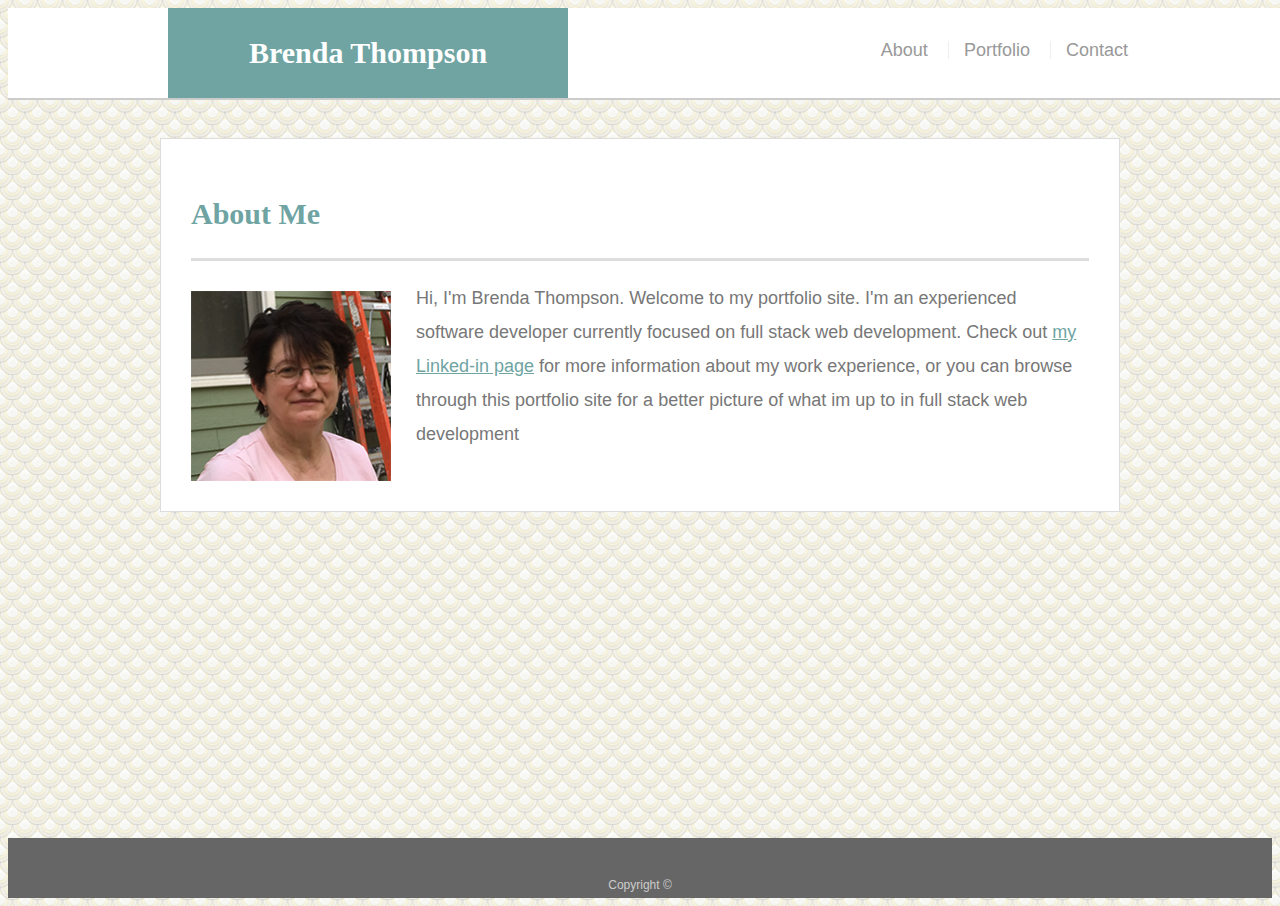
==== index.html @ 2ef13f22 "Intial commit" ====
<!doctype html>
<html lang="en-us">

<head>
  <meta charset="UTF-8">
  <title>About | Brenda Thompson</title>
  <link rel="stylesheet" type="text/css" href="assets/css/style.css">
</head>

<body>

  <header id="masthead">
    <div class="container">
      <a href="index.html" id="logo">Brenda Thompson</a>
      <nav>
        <a href="index.html">About</a>
        <a href="portfolio.html">Portfolio</a>
        <a href="contact.html">Contact</a>
      </nav>
    </div>
  </header>

  <div id="main-container" class="container">
    <section class="main-section">
      <h1>About Me</h1>

      <img src="assets/images/Brenda-portrait.png" class="auth-image" alt="Brenda Thompson">

      <p>Hi, I'm Brenda Thompson. Welcome to my portfolio site. I'm an experienced software 
         developer currently focused on full stack web development. Check out  
      <a class="links" href="https://www.linkedin.com/in/brenda-thompson/" target="_blank">my Linked-in page</a>
         for more information about my work experience, or you can browse through this portfolio 
         site for a better picture of what im up to in full stack web development</p>

    </section>

  </div>

  <footer>
    <div class="container">
      Copyright &copy; 
    </div>
  </footer>
</body>

</html>
---- assets/css/style.css ----
body {
  font-family: Arial, "Helvetica Neue", Helvetica, sans-serif;
  font-size: 18px;
  line-height: 34px;
  color: #777777;
  background: url("../images/gold_scale.png");
}

* {
  box-sizing: border-box;
}

/* general */

.container {
  width: 100%;
  max-width: 960px;
  margin: 0 auto;
  clear: both;
}

h1,
h2,
h3,
p {
  margin-bottom: 20px;
}

p:last-child {
  margin-bottom: 0;
}

h1,
h2,
h3 {
  font-family: Georgia, Times, "Times New Roman", serif;
  font-weight: 700;
  /* bjt color: #4aaaa5; */
  color: #6fa4a3;
}

h1 {
  padding-bottom: 20px;
  font-size: 30px;
  line-height: 49px;
  border-bottom: 3px solid #dddddd;
}

h2,
h3 {
  font-size: 22px;
}

/* header */

#masthead {
  position: fixed;
  z-index: 99;
  width: 100%;
  margin: 0 0 30px;
  overflow: auto;
  color: #ffffff;
  background: #ffffff;
  border-bottom: 2px solid #cccccc;
}

#logo {
  float: left;
  width: 400px;
  height: 90px;
  font-family: Georgia, Times, "Times New Roman", serif;
  font-size: 30px;
  font-weight: 700;
  line-height: 90px;
  color: #ffffff;
  text-align: center;
  text-decoration: none;
  /* bjt background: #4aaaa5; */
  background: #6fa4a3;
}

nav {
  float: right;
  margin-top: 25px;
}

nav a {
  display: inline-block;
  padding-left: 15px;
  margin-left: 15px;
  line-height: 18px;
  color: #999;
  text-decoration: none;
  border-left: 1px solid #efefef;
}

nav a:first-child {
  border-left: 0 none;
}

/* footer */

footer {
  padding: 30px 0;
  clear: both;
  font-size: 12px;
  color: #ffffff;
  color: #cccccc;
  text-align: center;
  background: #666666;
  /*  bjt border-top: 8px solid #4aaaa5; */
  border-top: #6fa4a3;
  height: 50px;
}

h3, h2 {
  padding-bottom: 20px;
  margin-bottom: 15px;
  line-height: 22px;
  border-bottom: 2px solid #eeeeee;
}

/* main */

#main-container {
  padding-top: 130px;
  min-height: calc(100vh - 70px);
}

.main-section {
  float: left;
  width: 100%;
  max-width: 960px;
  padding: 30px;
  margin: 0 0 40px;
  background: #ffffff;
  border: 1px solid #dddddd;
}

/* portfolio page */

.work {
  position: relative;
  float: left;
  width: 274px;
  margin: 20px 0 25px;
  overflow: auto;
}

.work:nth-child(even) {
  margin-right: 40px;
}

.work img {
  width: 100%;
  border: 0 none;
  opacity: 0.8;
}

.work h3 {
  position: absolute;
  bottom: 20px;
  width: 100%;
  padding: 15px;
  margin-bottom: 0;
  font-weight: 300;
  line-height: 30px;
  color: #ffffff;
  text-align: center;
  /* bjt background: #4aaaa5; */
  background: #6fa4a3;
  border-bottom: 0;
}

.auth-image {
  float: left;
  width: 200px;
  height: auto;
  margin-top: 10px;
  margin-right: 25px;
}

/* contact page */

#contact-form ul {
  margin-bottom: 20px;
}

#contact-form li {
  margin-bottom: 10px;
}

label,
input[type=text],
input[type=email],
textarea {
  display: block;
  width: 100%;
}

input[type=text],
input[type=email],
textarea {
  height: 35px;
  padding: 0 10px;
  font-size: 14px;
  border: 1px solid #dddddd;
}

textarea {
  height: 200px;
}

input[type=submit] {
  padding: 10px 30px;
  font-size: 18px;
  color: #ffffff;
  cursor: pointer;
  /* bjt background: #4aaaa5; */
  background: #6fa4a3;
  border: 0 none;
}
.links {
  color: #6fa4a3;
}
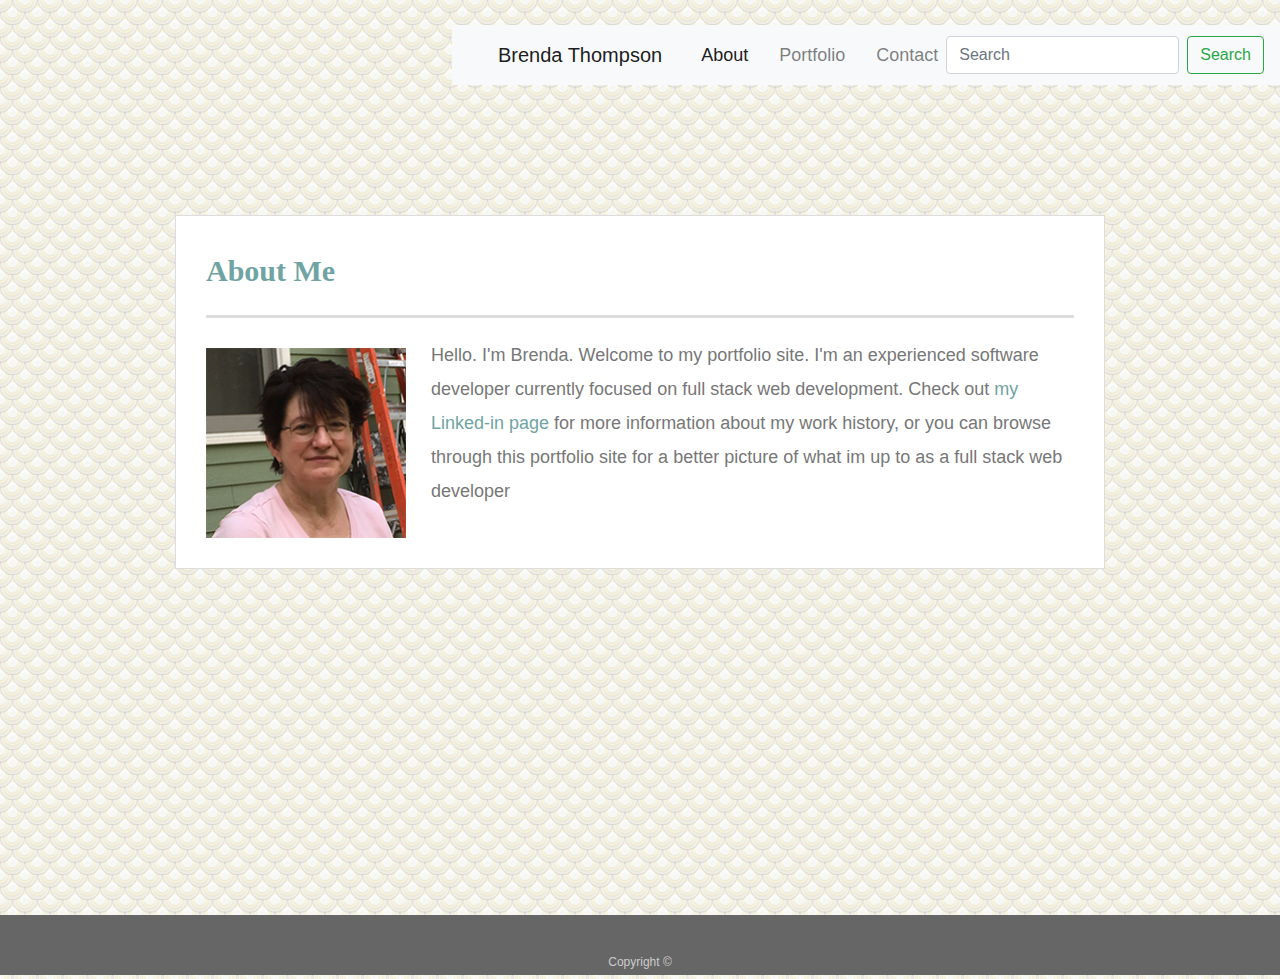
==== commit d1a6ac95: "oops. forgot to point to correct style.css" ====
--- a/index.html
+++ b/index.html
@@ -1,46 +1,79 @@
 <!doctype html>
 <html lang="en-us">
-
 <head>
+<!-- Filename: index.html-->
   <meta charset="UTF-8">
   <title>About | Brenda Thompson</title>
+  <meta name="viewport" content="width=device-width, initial-scale=1, shrink-to-fit=no">
+  <!-- Bootstrap -->
+  <link href="https://maxcdn.bootstrapcdn.com/bootstrap/4.3.1/css/bootstrap.min.css" rel="stylesheet">
+  <!-- local css -->
   <link rel="stylesheet" type="text/css" href="assets/css/style.css">
 </head>
 
 <body>
+  <!-- The navbar is outside the container so it bleeds all the way to edge -->
+    <div class="row">
+      <div class="col-md-12">
+        <nav class="navbar navbar-expand-lg  navbar-light bg-light">
+            <!-- Brand  -->
+            <a class="navbar-brand" href="index.html">Brenda Thompson</a>
+            <!-- Toggler/collapsible button -->
+            <button class="navbar-toggler" type="button" data-toggle="collapse" 
+                    data-target="#navbarSupportedContent" aria-controls="navbarSupportedContent" 
+                    aria-expanded="false" aria-label="Toggle navigation">
+                    <span class="navbar-toggler-icon"></span>
+            </button>
+            <div class="collapse navbar-collapse" id="navbarSupportedContent">
+              <!-- Navigation Menu -->
+              <ul class="navbar-nav ml-auto">
+                <li class="nav-item active">
+                  <a class="nav-link" href="index.html">About <span class="sr-only">(current)</span></a>
+                </li>
+                <li class="nav-item">
+                  <a class="nav-link" href="portfolio.html">Portfolio</a>
+                </li>
+                <li class="nav-item">
+                  <a class="nav-link" href="contact.html">Contact</a>
+                </li>
+              </ul>
+              <!-- inline search form inside the navbar. Not functional yet -->
+              <form class="form-inline my-2 my-lg-0">
+                <input class="form-control mr-sm-2" type="search" placeholder="Search" aria-label="Search">
+                <button class="btn btn-outline-success my-2 my-sm-0" type="submit">Search</button>
+              </form>
+            </div> <!-- end div with collapse class to collapse nav menu -->
+        </nav>
+      </div> <!-- end nav bar column -->
+    </div> <!-- end nav bar row -->
 
-  <header id="masthead">
-    <div class="container">
-      <a href="index.html" id="logo">Brenda Thompson</a>
-      <nav>
-        <a href="index.html">About</a>
-        <a href="portfolio.html">Portfolio</a>
-        <a href="contact.html">Contact</a>
-      </nav>
+    <div id="main-container" class="container">
+      <section class="main-section">
+       <h1>About Me</h1>
+
+        <img src="assets/images/Brenda-portrait.png" class="auth-image" alt="Brenda Thompson">
+
+        <p>Hello. I'm Brenda. Welcome to my portfolio site. I'm an experienced software 
+         developer currently focused on full stack web development. Check out  
+        <a class="links" href="https://www.linkedin.com/in/brenda-thompson/" target="_blank">my Linked-in page</a>
+         for more information about my work history, or you can browse through this portfolio 
+         site for a better picture of what im up to as a full stack web developer</p>
+      </section>
     </div>
-  </header>
-
-  <div id="main-container" class="container">
-    <section class="main-section">
-      <h1>About Me</h1>
-
-      <img src="assets/images/Brenda-portrait.png" class="auth-image" alt="Brenda Thompson">
-
-      <p>Hi, I'm Brenda Thompson. Welcome to my portfolio site. I'm an experienced software 
-         developer currently focused on full stack web development. Check out  
-      <a class="links" href="https://www.linkedin.com/in/brenda-thompson/" target="_blank">my Linked-in page</a>
-         for more information about my work experience, or you can browse through this portfolio 
-         site for a better picture of what im up to in full stack web development</p>
-
-    </section>
-
-  </div>
 
   <footer>
     <div class="container">
       Copyright &copy; 
     </div>
   </footer>
+  <!-- from Bootstrap doc:
+       Many of our components require the use of JavaScript to function. Specifically, 
+       they require jQuery, Popper.js, and our own JavaScript plugins. Place the following <script>s 
+       near the end of your pages, right before the closing </body> tag, to enable them. jQuery must come first, 
+       then Popper.js, and then our JavaScript plugins. -->
+  <script src="https://code.jquery.com/jquery-3.3.1.slim.min.js" integrity="sha384-q8i/X+965DzO0rT7abK41JStQIAqVgRVzpbzo5smXKp4YfRvH+8abtTE1Pi6jizo" crossorigin="anonymous"></script>
+  <script src="https://cdnjs.cloudflare.com/ajax/libs/popper.js/1.14.3/umd/popper.min.js" integrity="sha384-ZMP7rVo3mIykV+2+9J3UJ46jBk0WLaUAdn689aCwoqbBJiSnjAK/l8WvCWPIPm49" crossorigin="anonymous"></script>
+  <script src="https://stackpath.bootstrapcdn.com/bootstrap/4.1.3/js/bootstrap.min.js" integrity="sha384-ChfqqxuZUCnJSK3+MXmPNIyE6ZbWh2IMqE241rYiqJxyMiZ6OW/JmZQ5stwEULTy" crossorigin="anonymous"></script>
 </body>
 
 </html>
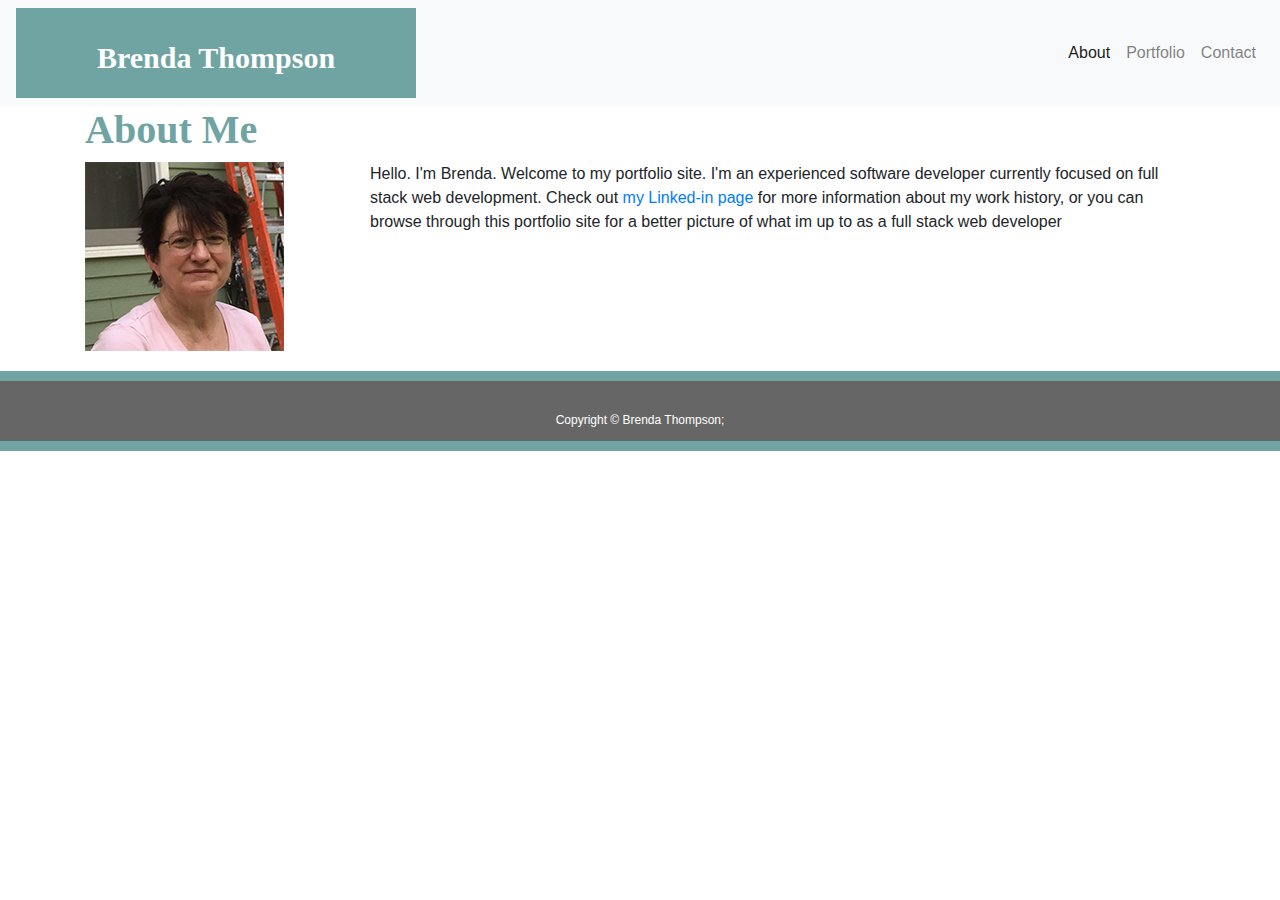
==== commit 2177533b: "HW week2 Responsiveness Bootstrap" ====
--- a/index.html
+++ b/index.html
@@ -13,9 +13,8 @@
 
 <body>
   <!-- The navbar is outside the container so it bleeds all the way to edge -->
-    <div class="row">
-      <div class="col-md-12">
-        <nav class="navbar navbar-expand-lg  navbar-light bg-light">
+      <div>
+        <nav class="navbar navbar-expand-sm  navbar-light bg-light">
             <!-- Brand  -->
             <a class="navbar-brand" href="index.html">Brenda Thompson</a>
             <!-- Toggler/collapsible button -->
@@ -37,35 +36,41 @@
                   <a class="nav-link" href="contact.html">Contact</a>
                 </li>
               </ul>
-              <!-- inline search form inside the navbar. Not functional yet -->
-              <form class="form-inline my-2 my-lg-0">
-                <input class="form-control mr-sm-2" type="search" placeholder="Search" aria-label="Search">
-                <button class="btn btn-outline-success my-2 my-sm-0" type="submit">Search</button>
-              </form>
-            </div> <!-- end div with collapse class to collapse nav menu -->
+            </div>
         </nav>
-      </div> <!-- end nav bar column -->
-    </div> <!-- end nav bar row -->
+      </div>
 
-    <div id="main-container" class="container">
-      <section class="main-section">
-       <h1>About Me</h1>
+    <!-- Begin Main Content here  -->
+    <div class="container">
+        <div class="row">
+          <!-- 1st column -->
+          <div class="col-sm-3">
+            <h1>About Me</h1>
+          </div> <!-- end 1st col -->
 
-        <img src="assets/images/Brenda-portrait.png" class="auth-image" alt="Brenda Thompson">
+          <!-- 2nd column - This is a filler to allow our columns to work out to 12 -->
+          <div class="col-sm-9">
+          </div> <!-- end 2nd col -->
+        </div> <!-- end 1st row -->
 
-        <p>Hello. I'm Brenda. Welcome to my portfolio site. I'm an experienced software 
-         developer currently focused on full stack web development. Check out  
-        <a class="links" href="https://www.linkedin.com/in/brenda-thompson/" target="_blank">my Linked-in page</a>
-         for more information about my work history, or you can browse through this portfolio 
-         site for a better picture of what im up to as a full stack web developer</p>
-      </section>
-    </div>
-
-  <footer>
-    <div class="container">
-      Copyright &copy; 
-    </div>
-  </footer>
+        <div class="row">
+          <div class="col-sm-3">
+            <img class="img-fluid" src="assets/images/Brenda-portrait.png" class="auth-image" alt="Brenda Thompson">
+          </div> <!-- end col for image -->
+          <div class="col-sm-9">
+           <p>Hello. I'm Brenda. Welcome to my portfolio site. I'm an experienced software 
+             developer currently focused on full stack web development. Check out  
+              <a class="links" href="https://www.linkedin.com/in/brenda-thompson/" target="_blank">my Linked-in page</a>
+              for more information about my work history, or you can browse through this portfolio 
+              site for a better picture of what im up to as a full stack web developer</p>
+          </div> <!-- end col for bio -->
+        </div> <!-- end row for image and bio-->
+    </div> <!-- end main content -->
+    <footer>
+        <div class="container">
+          Copyright &copy Brenda Thompson; 
+        </div>
+    </footer>
   <!-- from Bootstrap doc:
        Many of our components require the use of JavaScript to function. Specifically, 
        they require jQuery, Popper.js, and our own JavaScript plugins. Place the following <script>s 
--- a/assets/css/style.css
+++ b/assets/css/style.css
@@ -1,225 +1,40 @@
-body {
-  font-family: Arial, "Helvetica Neue", Helvetica, sans-serif;
-  font-size: 18px;
-  line-height: 34px;
-  color: #777777;
-  background: url("../images/gold_scale.png");
+/* Filename: style.css */
+.navbar-brand {
+    width: 400px;
+    height: 90px;
+    font-family: Georgia, Times, "Times New Roman", serif;
+    font-size: 30px;
+    font-weight: 700;
+    line-height: 90px;
+    text-align: center;
+    text-decoration: none;
+    background: #6fa4a3;
+    color: #ffffff !important;
+    background-color: #6fa4a3;
 }
 
-* {
-  box-sizing: border-box;
-}
+a:hover {
+    text-decoration: underline !important;
+    color: #007D68 !important; 
+    }
 
-/* general */
-
-.container {
-  width: 100%;
-  max-width: 960px;
-  margin: 0 auto;
-  clear: both;
-}
-
-h1,
-h2,
-h3,
-p {
-  margin-bottom: 20px;
-}
-
-p:last-child {
-  margin-bottom: 0;
-}
-
-h1,
-h2,
-h3 {
+h1, h2, h3 {
   font-family: Georgia, Times, "Times New Roman", serif;
   font-weight: 700;
   /* bjt color: #4aaaa5; */
   color: #6fa4a3;
 }
-
-h1 {
-  padding-bottom: 20px;
-  font-size: 30px;
-  line-height: 49px;
-  border-bottom: 3px solid #dddddd;
-}
-
-h2,
-h3 {
-  font-size: 22px;
-}
-
-/* header */
-
-#masthead {
-  position: fixed;
-  z-index: 99;
-  width: 100%;
-  margin: 0 0 30px;
-  overflow: auto;
-  color: #ffffff;
-  background: #ffffff;
-  border-bottom: 2px solid #cccccc;
-}
-
-#logo {
-  float: left;
-  width: 400px;
-  height: 90px;
-  font-family: Georgia, Times, "Times New Roman", serif;
-  font-size: 30px;
-  font-weight: 700;
-  line-height: 90px;
-  color: #ffffff;
-  text-align: center;
-  text-decoration: none;
-  /* bjt background: #4aaaa5; */
-  background: #6fa4a3;
-}
-
-nav {
-  float: right;
-  margin-top: 25px;
-}
-
-nav a {
-  display: inline-block;
-  padding-left: 15px;
-  margin-left: 15px;
-  line-height: 18px;
-  color: #999;
-  text-decoration: none;
-  border-left: 1px solid #efefef;
-}
-
-nav a:first-child {
-  border-left: 0 none;
-}
-
-/* footer */
-
 footer {
   padding: 30px 0;
   clear: both;
   font-size: 12px;
-  color: #ffffff;
+  color: #ffffff !important;
   color: #cccccc;
   text-align: center;
   background: #666666;
   /*  bjt border-top: 8px solid #4aaaa5; */
-  border-top: #6fa4a3;
+  border-top:10px solid #6fa4a3;
+  border-bottom: 10px solid #6fa4a3;
+  margin-top: 20px;
   height: 50px;
-}
-
-h3, h2 {
-  padding-bottom: 20px;
-  margin-bottom: 15px;
-  line-height: 22px;
-  border-bottom: 2px solid #eeeeee;
-}
-
-/* main */
-
-#main-container {
-  padding-top: 130px;
-  min-height: calc(100vh - 70px);
-}
-
-.main-section {
-  float: left;
-  width: 100%;
-  max-width: 960px;
-  padding: 30px;
-  margin: 0 0 40px;
-  background: #ffffff;
-  border: 1px solid #dddddd;
-}
-
-/* portfolio page */
-
-.work {
-  position: relative;
-  float: left;
-  width: 274px;
-  margin: 20px 0 25px;
-  overflow: auto;
-}
-
-.work:nth-child(even) {
-  margin-right: 40px;
-}
-
-.work img {
-  width: 100%;
-  border: 0 none;
-  opacity: 0.8;
-}
-
-.work h3 {
-  position: absolute;
-  bottom: 20px;
-  width: 100%;
-  padding: 15px;
-  margin-bottom: 0;
-  font-weight: 300;
-  line-height: 30px;
-  color: #ffffff;
-  text-align: center;
-  /* bjt background: #4aaaa5; */
-  background: #6fa4a3;
-  border-bottom: 0;
-}
-
-.auth-image {
-  float: left;
-  width: 200px;
-  height: auto;
-  margin-top: 10px;
-  margin-right: 25px;
-}
-
-/* contact page */
-
-#contact-form ul {
-  margin-bottom: 20px;
-}
-
-#contact-form li {
-  margin-bottom: 10px;
-}
-
-label,
-input[type=text],
-input[type=email],
-textarea {
-  display: block;
-  width: 100%;
-}
-
-input[type=text],
-input[type=email],
-textarea {
-  height: 35px;
-  padding: 0 10px;
-  font-size: 14px;
-  border: 1px solid #dddddd;
-}
-
-textarea {
-  height: 200px;
-}
-
-input[type=submit] {
-  padding: 10px 30px;
-  font-size: 18px;
-  color: #ffffff;
-  cursor: pointer;
-  /* bjt background: #4aaaa5; */
-  background: #6fa4a3;
-  border: 0 none;
-}
-.links {
-  color: #6fa4a3;
-}
+}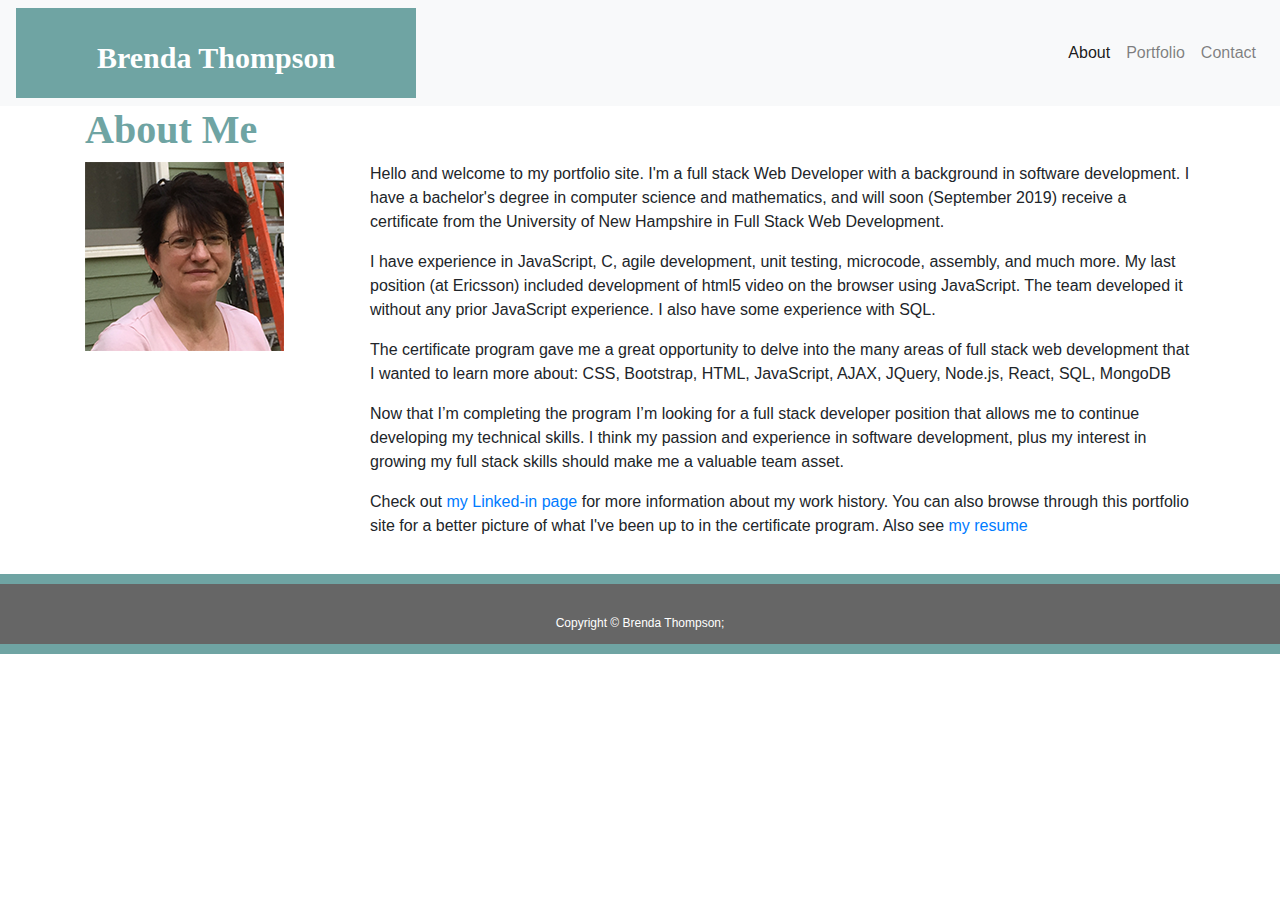
==== commit aca3cafa: "improved my about statement" ====
--- a/index.html
+++ b/index.html
@@ -13,7 +13,6 @@
 
 <body>
   <!-- The navbar is outside the container so it bleeds all the way to edge -->
-      <div>
         <nav class="navbar navbar-expand-sm  navbar-light bg-light">
             <!-- Brand  -->
             <a class="navbar-brand" href="index.html">Brenda Thompson</a>
@@ -58,11 +57,40 @@
             <img class="img-fluid" src="assets/images/Brenda-portrait.png" class="auth-image" alt="Brenda Thompson">
           </div> <!-- end col for image -->
           <div class="col-sm-9">
-           <p>Hello. I'm Brenda. Welcome to my portfolio site. I'm an experienced software 
-             developer currently focused on full stack web development. Check out  
-              <a class="links" href="https://www.linkedin.com/in/brenda-thompson/" target="_blank">my Linked-in page</a>
-              for more information about my work history, or you can browse through this portfolio 
-              site for a better picture of what im up to as a full stack web developer</p>
+            <p>Hello and welcome to my portfolio site. I'm a full stack Web 
+              Developer with a background in software development. I have a bachelor's 
+              degree in computer science and mathematics, and will soon (September 2019) 
+              receive a certificate from the University of New Hampshire in Full Stack 
+              Web Development.
+            </p>
+            <p>
+              I have experience in JavaScript, C, agile development, unit testing, 
+              microcode, assembly, and much more. My last position (at Ericsson) included 
+              development of html5 video on the browser using JavaScript. The team 
+              developed it without any prior JavaScript experience. I also have some experience 
+              with SQL.
+            </p> 
+            <p> 
+              The certificate program gave me a great opportunity to delve into the many 
+              areas of full stack web development that I wanted to learn more about: CSS, Bootstrap, 
+              HTML, JavaScript, AJAX, JQuery, Node.js, React, SQL, MongoDB
+            </p>
+            <p>  
+              Now that I’m completing the program I’m looking for a full stack developer 
+              position that allows me to continue developing my technical skills. I think 
+              my passion and experience in software development, plus my interest in 
+              growing my full stack skills should make me a valuable team asset.
+            </p>
+             
+            <p>
+            Check out  <a class="links" href="https://www.linkedin.com/in/brenda-thompson/" 
+              target="_blank">my Linked-in page</a>
+              for more information about my work history. You can also browse through this 
+              portfolio site for a better picture of what I've been up to in 
+              the certificate program.
+
+              Also see <a href=assets/images/typodermic-eula-02-2014.pdf target="_blank">my resume</a>
+            </p>
           </div> <!-- end col for bio -->
         </div> <!-- end row for image and bio-->
     </div> <!-- end main content -->
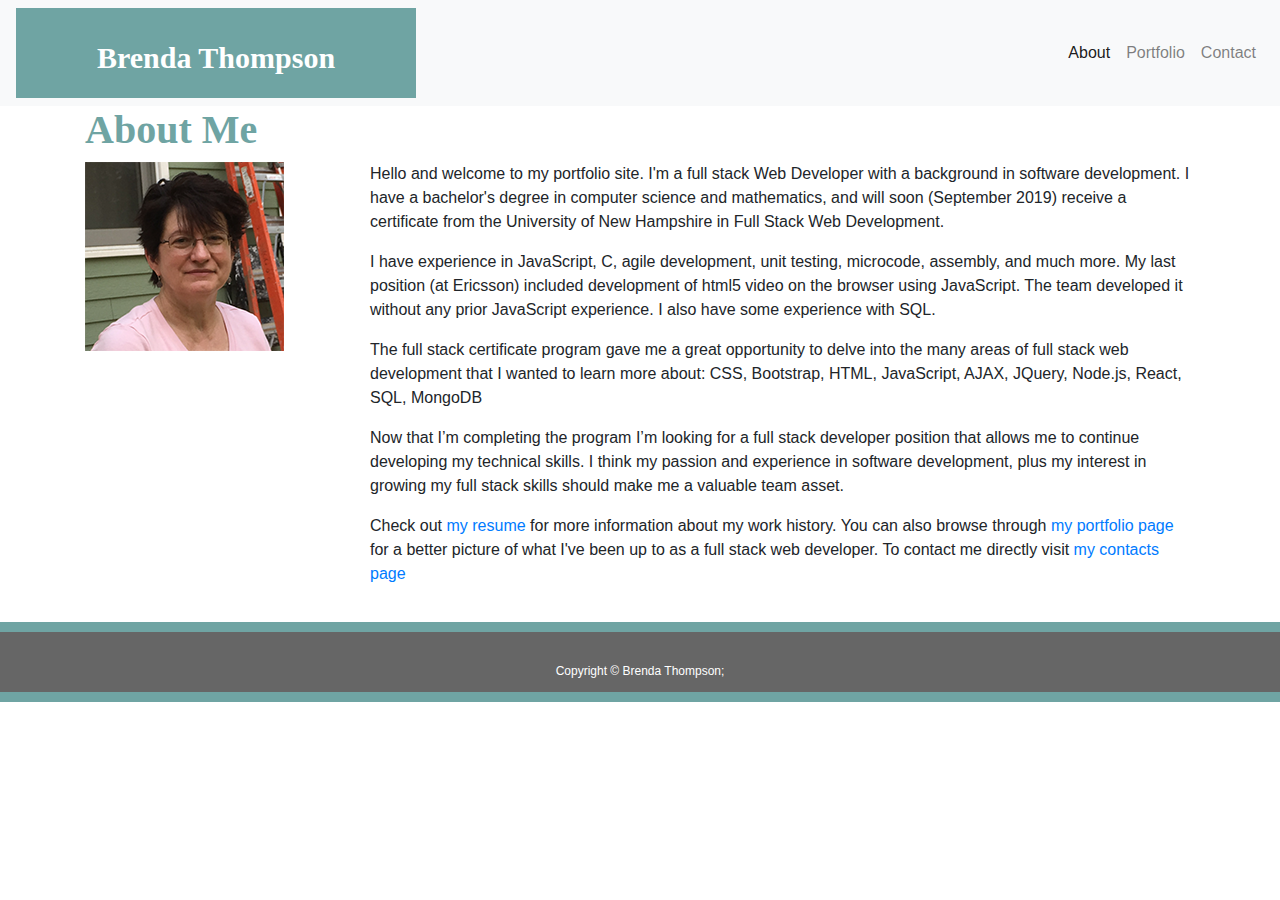
==== commit 281b5199: "added my resume to index/home page of portfolio. It had been a dummy pdf before this" ====
--- a/index.html
+++ b/index.html
@@ -71,7 +71,7 @@
               with SQL.
             </p> 
             <p> 
-              The certificate program gave me a great opportunity to delve into the many 
+              The full stack certificate program gave me a great opportunity to delve into the many 
               areas of full stack web development that I wanted to learn more about: CSS, Bootstrap, 
               HTML, JavaScript, AJAX, JQuery, Node.js, React, SQL, MongoDB
             </p>
@@ -83,13 +83,12 @@
             </p>
              
             <p>
-            Check out  <a class="links" href="https://www.linkedin.com/in/brenda-thompson/" 
-              target="_blank">my Linked-in page</a>
-              for more information about my work history. You can also browse through this 
-              portfolio site for a better picture of what I've been up to in 
-              the certificate program.
-
-              Also see <a href=assets/images/typodermic-eula-02-2014.pdf target="_blank">my resume</a>
+            Check out  <a href=assets/images/BThompsonResume_08_2019.pdf target="_blank">my resume</a>
+              for more information about my work history. You can also browse through 
+              <a class="links" href="https://brendath.github.io/portfolio.html" target="_blank">my portfolio page</a>
+               for a better picture of what I've been up to as a full stack web developer. 
+              To contact me directly visit 
+              <a class="links" href="https://brendath.github.io/contact.html" target="_blank">my contacts page</a>
             </p>
           </div> <!-- end col for bio -->
         </div> <!-- end row for image and bio-->
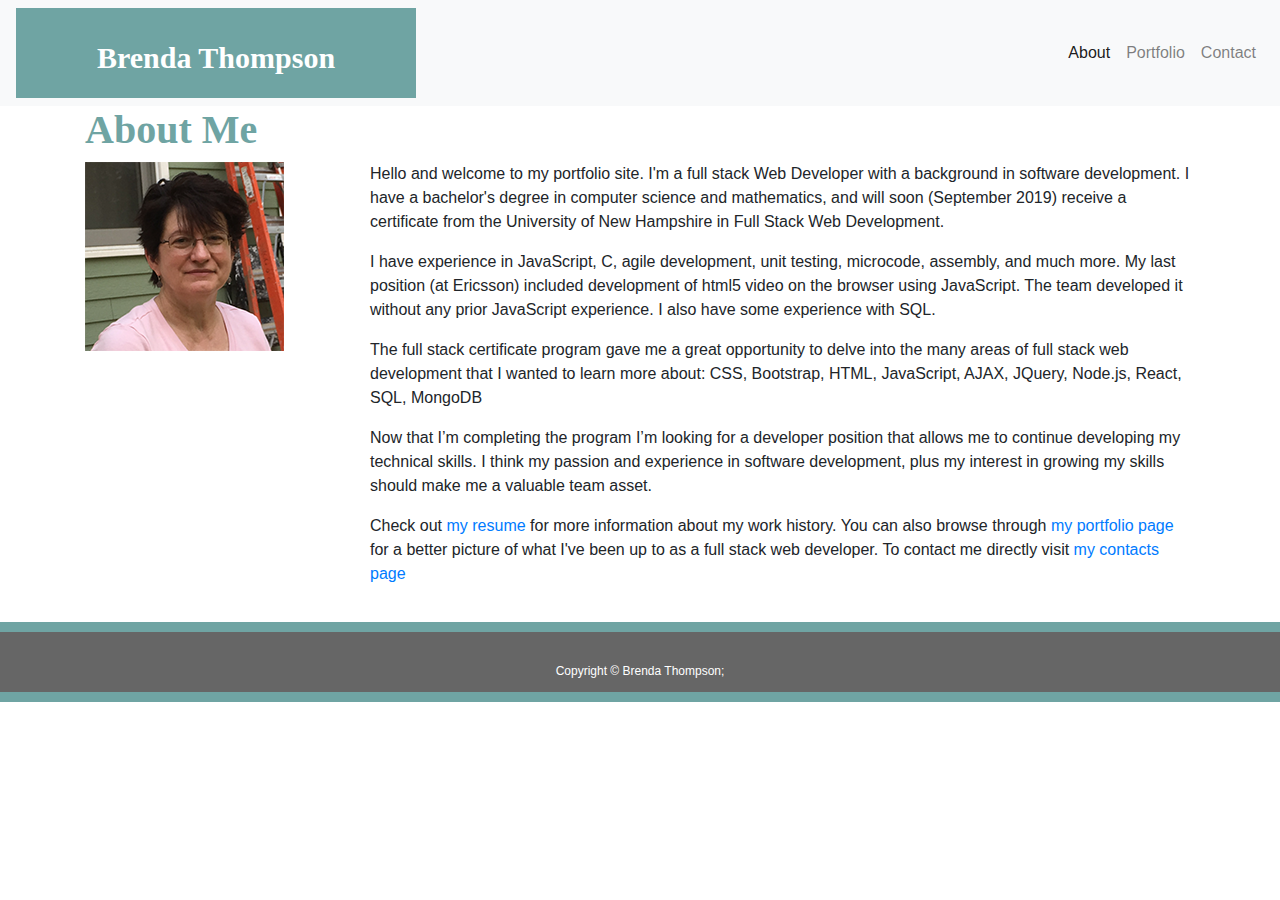
==== commit ec6a81e1: "added resume link to contact page. This makes it easier to find. Also updated my About me page to le" ====
--- a/index.html
+++ b/index.html
@@ -76,14 +76,14 @@
               HTML, JavaScript, AJAX, JQuery, Node.js, React, SQL, MongoDB
             </p>
             <p>  
-              Now that I’m completing the program I’m looking for a full stack developer 
+              Now that I’m completing the program I’m looking for a developer 
               position that allows me to continue developing my technical skills. I think 
               my passion and experience in software development, plus my interest in 
-              growing my full stack skills should make me a valuable team asset.
+              growing my skills should make me a valuable team asset.
             </p>
              
             <p>
-            Check out  <a href=assets/images/BThompsonResume_08_2019.pdf target="_blank">my resume</a>
+            Check out  <a href=assets/images/BThompsonResume_09_2019.pdf target="_blank">my resume</a>
               for more information about my work history. You can also browse through 
               <a class="links" href="https://brendath.github.io/portfolio.html" target="_blank">my portfolio page</a>
                for a better picture of what I've been up to as a full stack web developer. 
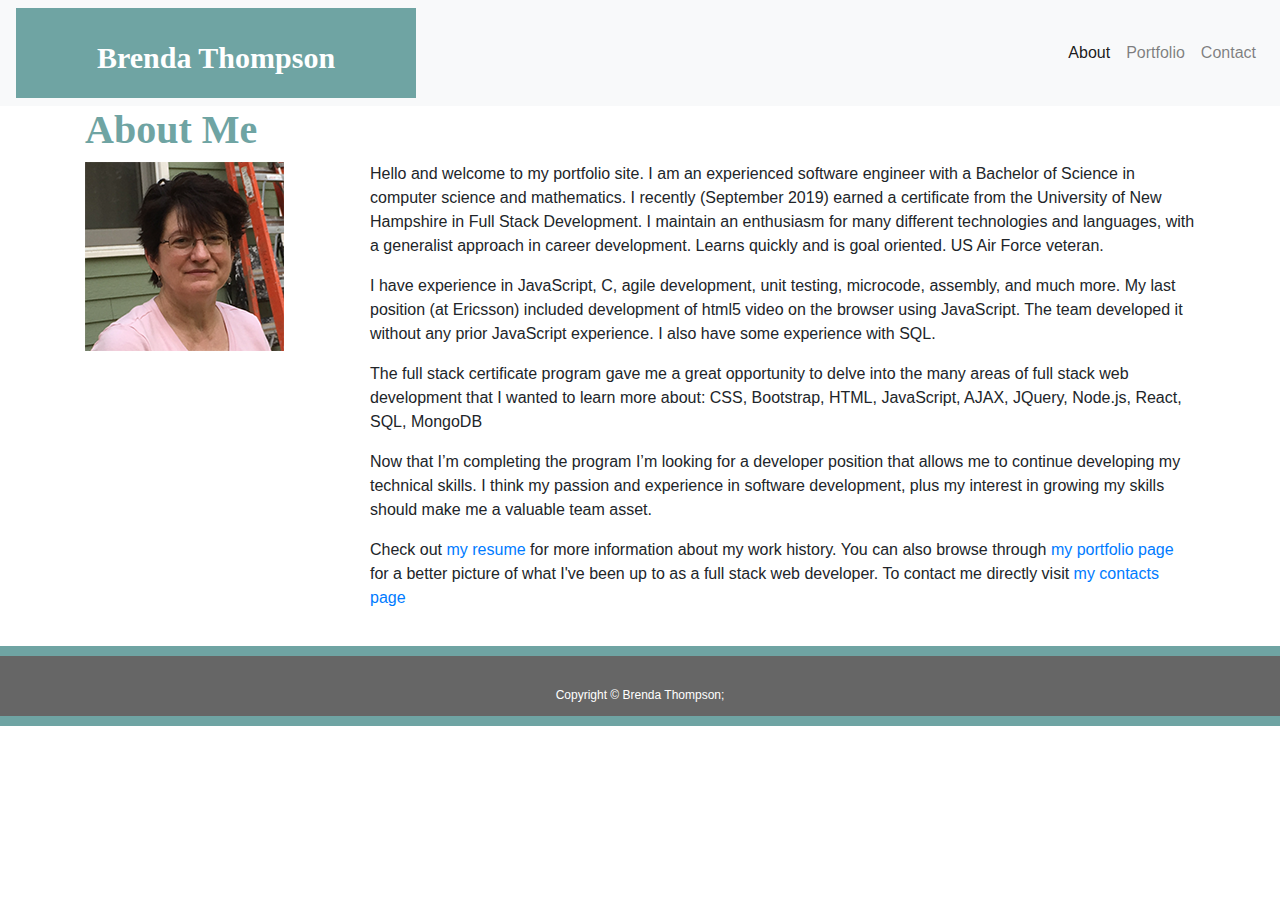
==== commit f7ad9db8: "updated the opening paragraph on about page to say I'm an experienced software engineer rather than " ====
--- a/index.html
+++ b/index.html
@@ -57,11 +57,11 @@
             <img class="img-fluid" src="assets/images/Brenda-portrait.png" class="auth-image" alt="Brenda Thompson">
           </div> <!-- end col for image -->
           <div class="col-sm-9">
-            <p>Hello and welcome to my portfolio site. I'm a full stack Web 
-              Developer with a background in software development. I have a bachelor's 
-              degree in computer science and mathematics, and will soon (September 2019) 
-              receive a certificate from the University of New Hampshire in Full Stack 
-              Web Development.
+            <p>Hello and welcome to my portfolio site. I am an experienced software engineer with a Bachelor of Science in computer science and
+                mathematics. I recently (September 2019) earned a certificate from the University of New
+                Hampshire in Full Stack Development. I maintain an enthusiasm for many different technologies
+                and languages, with a generalist approach in career development. Learns quickly and is goal
+                oriented. US Air Force veteran. 
             </p>
             <p>
               I have experience in JavaScript, C, agile development, unit testing, 
